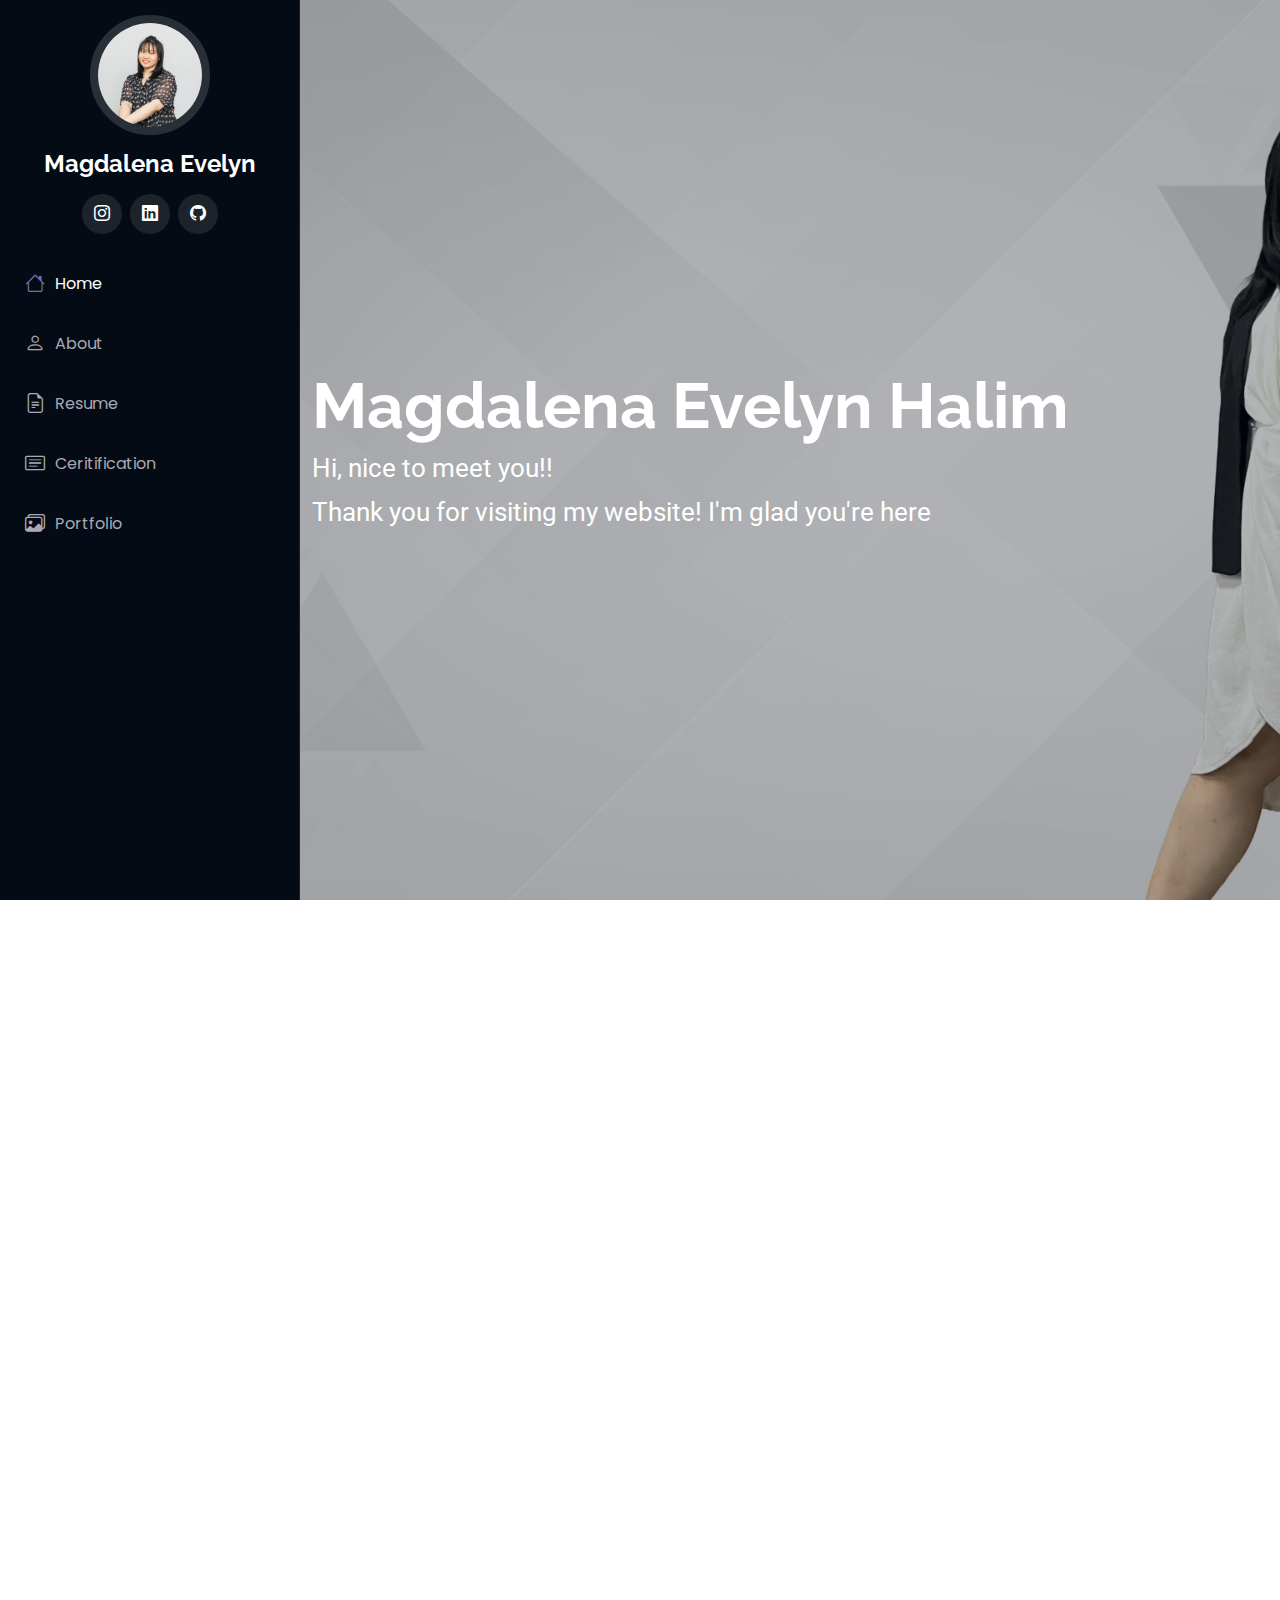
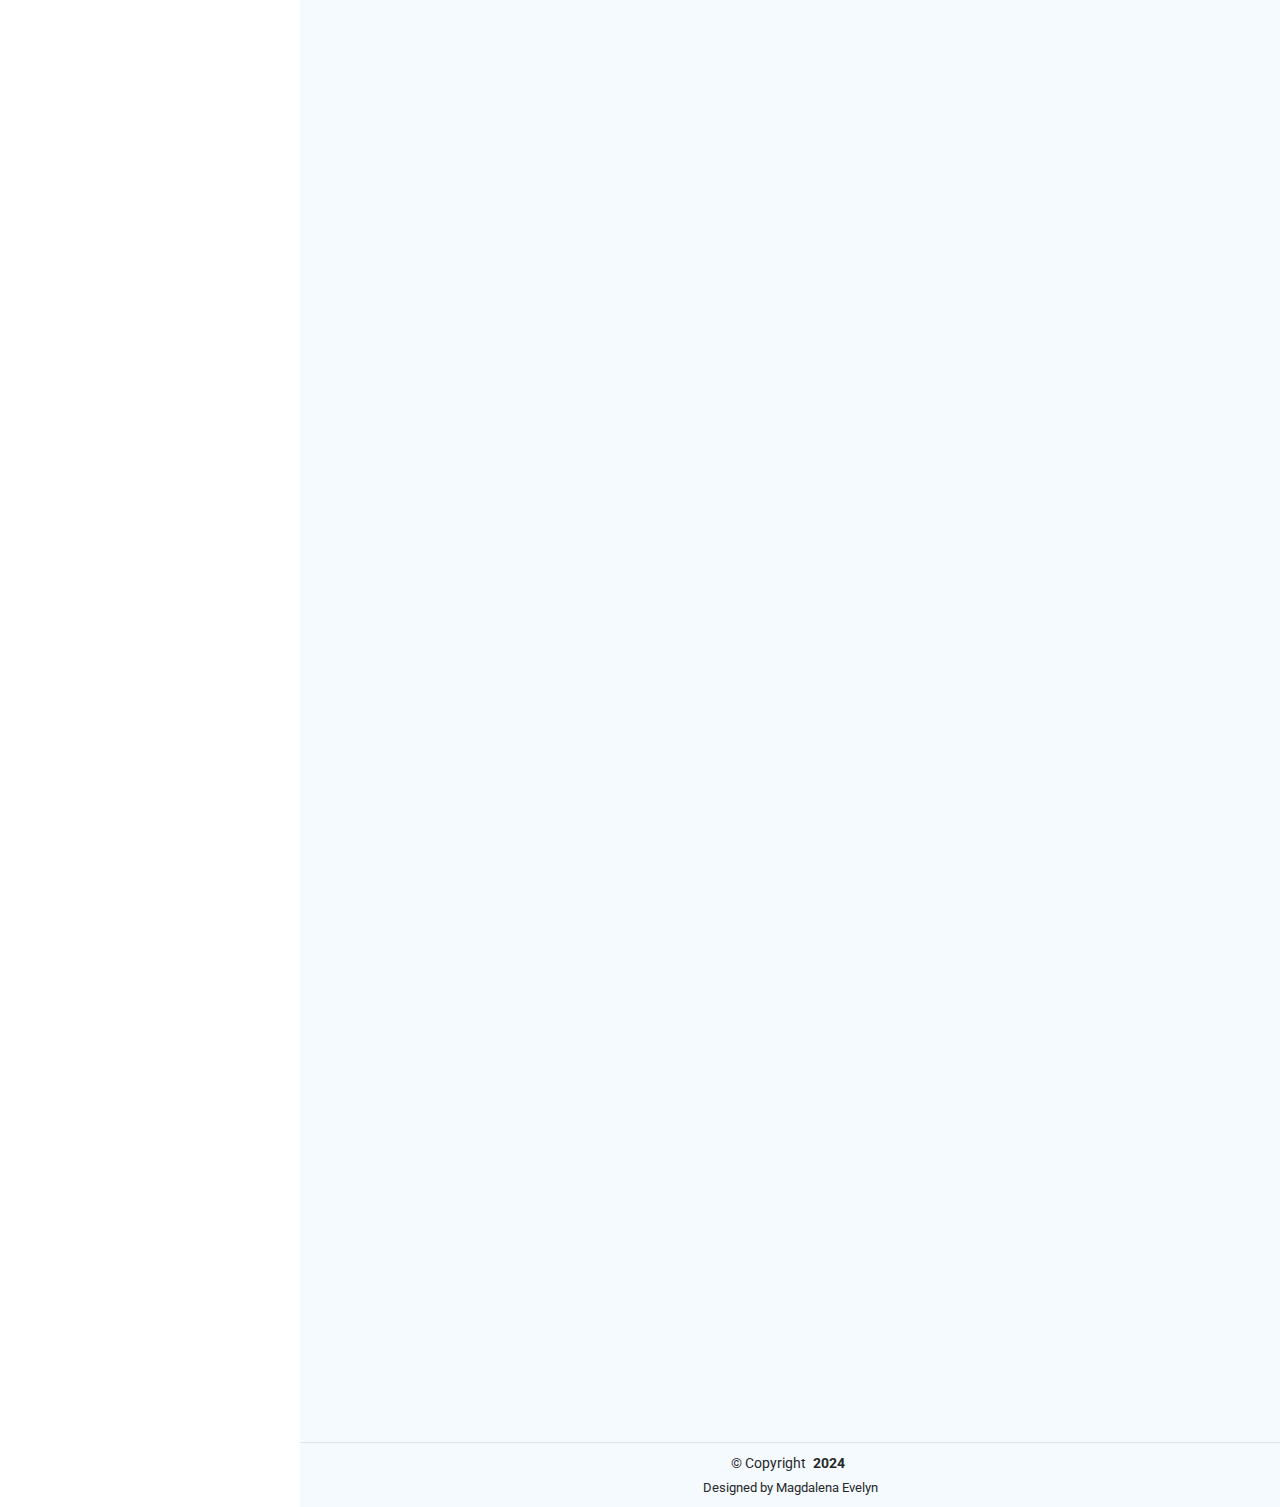
==== index.html @ 5fb9a913 "porto done" ====
<!DOCTYPE html>
<html lang="en">

<head>
  <meta charset="utf-8">
  <meta content="width=device-width, initial-scale=1.0" name="viewport">
  <title>Magdalena Evelyn</title>
  <meta content="" name="description">
  <meta content="" name="keywords">

  <!-- Favicons -->
  <link href="assets/img/me-logo.png" rel="icon">
  <link href="assets/img/apple-touch-icon.png" rel="apple-touch-icon">

  <!-- Fonts -->
  <link href="https://fonts.googleapis.com" rel="preconnect">
  <link href="https://fonts.gstatic.com" rel="preconnect" crossorigin>
  <link href="https://fonts.googleapis.com/css2?family=Roboto:ital,wght@0,100;0,300;0,400;0,500;0,700;0,900;1,100;1,300;1,400;1,500;1,700;1,900&family=Poppins:ital,wght@0,100;0,200;0,300;0,400;0,500;0,600;0,700;0,800;0,900;1,100;1,200;1,300;1,400;1,500;1,600;1,700;1,800;1,900&family=Raleway:ital,wght@0,100;0,200;0,300;0,400;0,500;0,600;0,700;0,800;0,900;1,100;1,200;1,300;1,400;1,500;1,600;1,700;1,800;1,900&display=swap" rel="stylesheet">

  <!-- Vendor CSS Files -->
  <link href="assets/vendor/bootstrap/css/bootstrap.min.css" rel="stylesheet">
  <link href="assets/vendor/bootstrap-icons/bootstrap-icons.css" rel="stylesheet">
  <link href="assets/vendor/aos/aos.css" rel="stylesheet">
  <link href="assets/vendor/glightbox/css/glightbox.min.css" rel="stylesheet">
  <link href="assets/vendor/swiper/swiper-bundle.min.css" rel="stylesheet">

  <!-- Main CSS File -->
  <link href="assets/css/main.css" rel="stylesheet">
  <link rel="stylesheet" href="https://cdnjs.cloudflare.com/ajax/libs/font-awesome/4.7.0/css/font-awesome.min.css">
</head>

<body class="index-page">

  <header id="header" class="header dark-background d-flex flex-column">
    <i class="header-toggle d-xl-none bi bi-list"></i>

    <div class="profile-img avatar" alt="avatar">
      <img src="assets/img/profile.png" alt="" class="img-fluid rounded-circle">
    </div>

    <a href="index.html" class="logo d-flex align-items-center justify-content-center">
      <h1 class="sitename">Magdalena Evelyn</h1>
    </a>

    <div class="social-links text-center">
      <a href="https://www.instagram.com/mgdln_evelyn/" class="instagram" target="_blank"><i class="bi bi-instagram"></i></a>
      <a href="https://www.linkedin.com/in/magdalenaevelyn/" class="linkedin" target="_blank"><i class="bi bi-linkedin"></i></a>
      <a href="https://github.com/magdalenaevelyn" class="github" target="_blank"><i class="bi bi-github"></i></a>
    </div>

    <nav id="navmenu" class="navmenu">
      <ul>
        <li><a href="#hero" class="active"><i class="bi bi-house navicon"></i>Home</a></li>
        <li><a href="#about"><i class="bi bi-person navicon"></i> About</a></li>
        <li><a href="#resume"><i class="bi bi-file-earmark-text navicon"></i> Resume</a></li>
        <li><a href="#license"><i class="bi bi-card-text navicon"></i> Ceritification</a></li>
        <li><a href="#portfolio"><i class="bi bi-images navicon"></i> Portfolio</a></li>
      </ul>
    </nav>

  </header>

  <main class="main">

    <!-- Hero Section -->
    <section id="hero" class="hero section dark-background">

      <img src="assets/img/hero-bg-vi.png" alt="" data-aos="fade-in" class="">

      <div class="container" data-aos="fade-up" data-aos-delay="100">
        <h2>Magdalena Evelyn Halim</h2>
        <p>Hi, nice to meet you!!</p>
        <p>Thank you for visiting my website! I'm glad you're here</p>
      </div>

    </section><!-- /Hero Section -->

    <!-- About Section -->
    <section id="about" class="about section">

      <!-- Section Title -->
      <div class="container section-title" data-aos="fade-up">
        <h2>About</h2>
      </div><!-- End Section Title -->

      <div class="container" data-aos="fade-up" data-aos-delay="100">

        <div class="row gy-4 justify-content-center">
          <div class="col-lg-4">
            <img src="assets/img/profile.png" class="img-fluid" alt="">
          </div>
          <div class="col-lg-8 content">
            <h2>Analyst &amp; Developer.</h2>
            <p class="fst-italic py-3">
              With 2 years of experience as a full-stack developer, I have honed my skills in analyzing requirements and 
              developing and testing solutions. Committed to continuous learning, I am passionate about exploring new 
              technologies to drive organizational success. Additionally, I have an interest in business and data analysis, 
              also project management.
            </p>
            <div class="row">
              <div class="col-lg-12">
                <ul>
                  <li><i class="bi bi-chevron-right"></i> <strong>City:</strong> <span>Yogyakarta, Indonesia</span></li>
                  <li><i class="bi bi-chevron-right"></i> <strong>Email:</strong> <span>mevelynh@gmail.com</span></li>
                  <li><i class="bi bi-chevron-right"></i> <strong>Interest:</strong> <span>Data, business intelligence, quality assurance, business analyst</span></li>
                </ul>
              </div>
            </div>
          </div>
        </div>

      </div>

    </section><!-- /About Section -->

    <!-- Resume Section -->
    <section id="resume" class="resume section">

      <!-- Section Title -->
      <div class="container section-title" data-aos="fade-up">
        <h2>Resume</h2>
        <p>My education background and professional experiences</p>
      </div><!-- End Section Title -->

      <div class="container">
        <div class="timeline" data-aos="fade-up" data-aos-delay="100">
          <h3 class="resume-title">Education</h3>
          <div class="timeline-item left wow slideInLeft" data-wow-delay="0.1s">
              <div class="timeline-text">
                  <div class="timeline-date">2018 - 2022</div>
                  <h2>Bachelor of Information Systems</h2>
                  <h4>Duta Wacana Christian University, Yogyakarta, Indonesia</h4>
                  <p>
                      Active as lecutrer assistant in 7 courses of lecturer assistants, helps lecturer on their research,
                      and active in 5+ campus organization.
                      <br><br>
                      <h5>GPA: 3.96/4.00</h5>
                  </p>
              </div>
          </div>
          <div class="timeline-item right wow slideInRight" data-wow-delay="0.1s">
              <div class="timeline-text">
                  <div class="timeline-date">2015 - 2018</div>
                  <h2>High School Diploma</h2>
                  <h4>Stella Duce 1 High School, Yogyakarta, Indonesia</h4>
                  <p>
                      Majoring in Science
                  </p>
              </div>
          </div>
        </div>

        <div class="timeline"  data-aos="fade-up" data-aos-delay="100">
          <h3 class="resume-title">Professional Experiences</h3>
          <div class="timeline-item left wow slideInLeft" data-wow-delay="0.1s">
              <div class="timeline-text">
                  <div class="timeline-date">Sep 2022 - now</div>
                  <h2>Full-stack Developer</h2>
                  <h4>PT AJ Central Asia Raya - Yogyakarta, Indonesia</h4>
                  <p>
                      Part of IT NSA and project-based task, some projects that have been done:
                      <ul>
                          <li>Design and develop web and mobile application by using Flutter for the front end, Java Springboot, and JavaLite for the back end. Using SSMS for database management</li>
                          <li>Debugging to identify the issues before submitting for testing</li>
                          <li>Collaboration via Gitblit</li>
                          <li>Revamp applications, such as iCARe, E-Benefit, and EPOS, from Angular & Ionic to Flutter</li>
                      </ul>
                      <h5>Skills: Flutter, Java, Dart, Web & Apps Development</h5>
                  </p>
              </div>
          </div>
          <div class="timeline-item right wow slideInRight" data-wow-delay="0.1s">
              <div class="timeline-text">
                  <div class="timeline-date">Aug 2019 - Jul 2022</div>
                  <h2>Lecturer Assistant</h2>
                  <h4>Duta Wacana Christian University - Yogyakarta, Indonesia</h4>
                  <p>
                      Active as lectusrer assistant in 7 courses: basic programming, software engineering ,
                      web programming, dekstop based application, database design, algorithm and data structure, and IT management and governance
                      <ul>
                          <li>Initiated and facilitated classroom discussions</li>
                          <li>Adapted lesson plans based on student feedback and progress data, ensuring optimal content delivery for improved understanding</li>
                      </ul>
                      <h5>Skills: Java, Scrum, PM, PHP, Laravel, MySQL, Oracle</h5>
                  </p>
              </div>
          </div>
          <div class="timeline-item left wow slideInLeft" data-wow-delay="0.1s">
              <div class="timeline-text">
                  <div class="timeline-date">Mar 2022 - Jun 2022</div>
                  <h2>Research Assistant</h2>
                  <h4>Duta Wacana Christian University - Yogyakarta, Indonesia</h4>
                  <p>
                      Collecting data of emotions when respondents visit a Sisa Hartaku Mini Museum in 
                      Kaliurang via Virtual Reality (VR) and come directly to the museum. Empatica E4 watch is used 
                      for collecting time of exploring and the pulse of the respondent
                      <br><br>
                      <h5>Skills: Data collection, data entry</h5>
                  </p>
              </div>
          </div>
          <div class="timeline-item right wow slideInRight" data-wow-delay="0.1s">
              <div class="timeline-text">
                  <div class="timeline-date">Jul 2021 - Dec 2021</div>
                  <h2>Programmer</h2>
                  <h4>PT AJ Central Asia Raya - Yogyakarta, Indonesia</h4>
                  <p>
                      Part of IT NSA as an intern, developing automation testing for EPOS website and developing DDS for delivery service. 
                      Collaboration and file management via Gitblit 
                      <br><br>
                      <h5>Skills: Java, Selenium, Flutter</h5>
                  </p>
              </div>
          </div>
          <div class="timeline-item left wow slideInLeft" data-wow-delay="0.1s">
              <div class="timeline-text">
                  <div class="timeline-date">Nov 2019 - 2021</div>
                  <h2>Staff of Making E-Game for Kids</h2>
                  <h4>CROG International - Yogyakarta, Indonesia</h4>
                  <p>
                      Taught children from 7-15 years old, to make a game using Construct 3
                      <br><br>
                      <h5>Skills: Construct 3, Game Development</h5>
                  </p>
              </div>
          </div>

        </div>

      </div>

    </section>
    <!-- /Resume Section -->

    <!-- License Section -->
    <section id="license" class="license section">

      <!-- Section Title -->
      <div class="container section-title" data-aos="fade-up">
        <h2>License & Certification</h2>
      </div><!-- End Section Title -->

      <div class="container">
        <div class="row">
          <div data-aos="fade-up" data-aos-delay="100">
            <div class="license-item">
              <h4>
                Manajemen Proyek Google  
                <a href="https://www.coursera.org/account/accomplishments/professional-cert/CRRKC4TSSJTM" target="_blank" class="icon-link">
                  <i class="fa fa-check-circle"></i>
                </a>
              </h4> 
              <h5>Coursera - 2024 </h5>
              <p>
              </p>
            </div>

            <div class="license-item">
              <h4>
                Analitik Data Google
                <a href="https://www.coursera.org/account/accomplishments/professional-cert/BAHDQV7UKFQC" target="_blank" class="icon-link">
                  <i class="fa fa-check-circle"></i>
                </a>
              </h4>
              <h5>Coursera - 2023 </h5>
            </div>

            <div class="license-item">
              <h4>
                Data Scientist
                <a href="https://drive.google.com/file/d/1bobT1koVb1eUWZqDwQzLvNwP1nJd4xWB/view?usp=sharing" target="_blank" class="icon-link">
                  <i class="fa fa-check-circle"></i>
                </a>
              </h4>
              <h5>DQLAB - 2023 </h5>
            </div>

            <div class="license-item">
              <h4>
                Microsoft Word (Microsoft Office 365 Apps and Office 2019)
                <a href="https://www.credly.com/badges/15cf3171-d5a6-4734-9554-62fdb955781e/public_url" target="_blank" class="icon-link">
                  <i class="fa fa-check-circle"></i>
                </a>
              </h4>
              <h5>Microsoft - 2022 </h5>
            </div>

          </div>

        </div>

      </div>

    </section><!-- /license Section -->

    <!-- Portfolio Section -->
    <section id="portfolio" class="portfolio section light-background">

      <!-- Section Title -->
      <div class="container section-title" data-aos="fade-up">
        <h2>Portfolio</h2>
        <p>List of my portfolio from fews segments</p>
      </div><!-- End Section Title -->

      <div class="container">

        <div class="isotope-layout" data-default-filter="*" data-layout="masonry" data-sort="original-order">

          <ul class="portfolio-filters isotope-filters" data-aos="fade-up" data-aos-delay="100">
            <li data-filter="*" class="filter-active">All</li>
            <li data-filter=".filter-app">Dev</li>
            <li data-filter=".filter-data">Data</li>
            <li data-filter=".filter-sosmed">Social Media</li>
          </ul><!-- End Portfolio Filters -->

          <div class="row gy-4 isotope-container" data-aos="fade-up" data-aos-delay="200">

            <div class="col-lg-4 col-md-6 portfolio-item isotope-item filter-app">
              <div class="portfolio-content h-100">
                <img src="assets/img/portfolio/sikp-0.png" class="img-fluid" alt="">
                <div class="portfolio-info">
                  <h4>SIKP</h4>
                  <p>A website for student to intern submission in campus</p>
                  <a href="portofolio/sikp-details.html" type="text/css" title="More Details" class="details-link"><i class="bi bi-link-45deg"></i></a>
                </div>
              </div>
            </div><!-- End Portfolio Item -->

            <div class="col-lg-4 col-md-6 portfolio-item isotope-item filter-data">
              <div class="portfolio-content h-100">
                <img src="assets/img/portfolio/amazon-0.png" class="img-fluid" alt="">
                <div class="portfolio-info">
                  <h4>Amazon Prime Dashboard</h4>
                  <p>Dashboard for Amazon Prime case study</p>
                  <a href="portofolio/amazon-details.html" title="More Details" class="details-link"><i class="bi bi-link-45deg"></i></a>
                </div>
              </div>
            </div><!-- End Portfolio Item -->

            <div class="col-lg-4 col-md-6 portfolio-item isotope-item filter-sosmed">
              <div class="portfolio-content h-100">
                <img src="assets/img/portfolio/locc-0.png" class="img-fluid" alt="">
                <div class="portfolio-info">
                  <h4>Light of Christ Community</h4>
                  <p>Handling LOCC's Instagram for content maker</p>
                  <a href="portofolio/locc-details.html" title="More Details" class="details-link"><i class="bi bi-link-45deg"></i></a>
                </div>
              </div>
            </div><!-- End Portfolio Item -->

            <div class="col-lg-4 col-md-6 portfolio-item isotope-item filter-app">
              <div class="portfolio-content h-100">
                <img src="assets/img/portfolio/dds-0.png" class="img-fluid" alt="">
                <div class="portfolio-info">
                  <h4>DDS</h4>
                  <p>Final task project to create mobile application for delivery</p>
                  <a href="portofolio/dds-details.html" title="More Details" class="details-link"><i class="bi bi-link-45deg"></i></a>
                </div>
              </div>
            </div><!-- End Portfolio Item -->

            <div class="col-lg-4 col-md-6 portfolio-item isotope-item filter-sosmed">
              <div class="portfolio-content h-100">
                <img src="assets/img/portfolio/danila-0.png" class="img-fluid" alt="">
                <div class="portfolio-info">
                  <h4>Danila Lee</h4>
                  <p>Create content for makeup theme instagram</p>
                  <a href="portofolio/danila-details.html" title="More Details" class="details-link"><i class="bi bi-link-45deg"></i></a>
                </div>
              </div>
            </div><!-- End Portfolio Item -->

            <div class="col-lg-4 col-md-6 portfolio-item isotope-item filter-app">
              <div class="portfolio-content h-100">
                <img src="assets/img/portfolio/sicimol-0.png" class="img-fluid" alt="">
                <div class="portfolio-info">
                  <h4>SI CIMOL</h4>
                  <p>A website for car wash, a project based task from campus</p>
                  <a href="portofolio/sicimol-details.html" title="More Details" class="details-link"><i class="bi bi-link-45deg"></i></a>
                </div>
              </div>
            </div><!-- End Portfolio Item -->

            <div class="col-lg-4 col-md-6 portfolio-item isotope-item filter-data">
              <div class="portfolio-content h-100">
                <img src="assets/img/portfolio/the-look-0.png" class="img-fluid" alt="">
                <div class="portfolio-info">
                  <h4>The Look E-Commerce</h4>
                  <p>Dashboard for The Look E-Commerce case study</p>
                  <a href="portofolio/the-look-details.html" title="More Details" class="details-link"><i class="bi bi-link-45deg"></i></a>
                </div>
              </div>
            </div><!-- End Portfolio Item -->

            <div class="col-lg-4 col-md-6 portfolio-item isotope-item filter-app">
              <div class="portfolio-content h-100">
                <img src="assets/img/portfolio/epos-automation-0.png" class="img-fluid" alt="">
                <div class="portfolio-info">
                  <h4>EPOS Automation Testing</h4>
                  <p>An automation testing for EPOS website with Selenium</p>
                  <a href="portofolio/epos-automation-details.html" title="More Details" class="details-link"><i class="bi bi-link-45deg"></i></a>
                </div>
              </div>
            </div><!-- End Portfolio Item -->

            <div class="col-lg-4 col-md-6 portfolio-item isotope-item filter-data">
              <div class="portfolio-content h-100">
                <img src="assets/img/portfolio/game-0.png" class="img-fluid" alt="">
                <div class="portfolio-info">
                  <h4>Game Sales</h4>
                  <p>Dashboard for get insight about game sale (case study)</p>
                  <a href="portofolio/game-details.html" title="More Details" class="details-link"><i class="bi bi-link-45deg"></i></a>
                </div>
              </div>
            </div><!-- End Portfolio Item -->

            <div class="col-lg-4 col-md-6 portfolio-item isotope-item filter-app">
              <div class="portfolio-content h-100">
                <img src="assets/img/portfolio/ebenefit-0.png" class="img-fluid" alt="">
                <div class="portfolio-info">
                  <h4>eBenefit CAR</h4>
                  <p>A mobile app for claim insurance</p>
                  <a href="portofolio/ebenefit-details.html" title="More Details" class="details-link"><i class="bi bi-link-45deg"></i></a>
                </div>
              </div>
            </div><!-- End Portfolio Item -->

            <div class="col-lg-4 col-md-6 portfolio-item isotope-item filter-data">
              <div class="portfolio-content h-100">
                <img src="assets/img/portfolio/health-0.png" class="img-fluid" alt="">
                <div class="portfolio-info">
                  <h4>Health Provider</h4>
                  <p>Dashboard for get insight about health provider in Java (case study)</p>
                  <a href="portofolio/health-details.html" title="More Details" class="details-link"><i class="bi bi-link-45deg"></i></a>
                </div>
              </div>
            </div><!-- End Portfolio Item -->
            
            <div class="col-lg-4 col-md-6 portfolio-item isotope-item filter-app">
              <div class="portfolio-content h-100">
                <img src="assets/img/portfolio/edplk-0.png" class="img-fluid" alt="">
                <div class="portfolio-info">
                  <h4>DPLK CAR</h4>
                  <p>A website for pension insurance submission</p>
                  <a href="portofolio/edplk-details.html" title="More Details" class="details-link"><i class="bi bi-link-45deg"></i></a>
                </div>
              </div>
            </div><!-- End Portfolio Item -->

            <div class="col-lg-4 col-md-6 portfolio-item isotope-item filter-data">
              <div class="portfolio-content h-100">
                <img src="assets/img/portfolio/bike-0.png" class="img-fluid" alt="">
                <div class="portfolio-info">
                  <h4>Cyclistic Bike</h4>
                  <p>Case study from Coursera about Cyclistic Bike</p>
                  <a href="portofolio/bike-details.html" title="More Details" class="details-link"><i class="bi bi-link-45deg"></i></a>
                </div>
              </div>
            </div><!-- End Portfolio Item -->

            <div class="col-lg-4 col-md-6 portfolio-item isotope-item filter-data">
              <div class="portfolio-content h-100">
                <img src="assets/img/portfolio/netflix-0.png" class="img-fluid" alt="">
                <div class="portfolio-info">
                  <h4>Netflix Dashboard</h4>
                  <p>Case study from RevoU about Netflix Movie and Series</p>
                  <a href="portofolio/netflix-details.html" title="More Details" class="details-link"><i class="bi bi-link-45deg"></i></a>
                </div>
              </div>
            </div><!-- End Portfolio Item -->

          </div><!-- End Portfolio Container -->

        </div>

      </div>

    </section><!-- /Portfolio Section -->
    
  </main>

  <footer id="footer" class="footer position-relative light-background">

    <div class="container">
      <div class="copyright text-center ">
        <p>© <span>Copyright</span> <strong class="px-1 sitename">2024</strong> </p>
      </div>
      <div class="credits">
        Designed by Magdalena Evelyn</a>
      </div>
    </div>

  </footer>

  <!-- Scroll Top -->
  <a href="#" id="scroll-top" class="scroll-top d-flex align-items-center justify-content-center"><i class="bi bi-arrow-up-short"></i></a>

  <!-- Preloader -->
  <div id="preloader"></div>

  <!-- Vendor JS Files -->
  <script src="assets/vendor/bootstrap/js/bootstrap.bundle.min.js"></script>
  <script src="assets/vendor/aos/aos.js"></script>
  <script src="assets/vendor/typed.js/typed.umd.js"></script>
  <script src="assets/vendor/purecounter/purecounter_vanilla.js"></script>
  <script src="assets/vendor/waypoints/noframework.waypoints.js"></script>
  <script src="assets/vendor/glightbox/js/glightbox.min.js"></script>
  <script src="assets/vendor/imagesloaded/imagesloaded.pkgd.min.js"></script>
  <script src="assets/vendor/isotope-layout/isotope.pkgd.min.js"></script>
  <script src="assets/vendor/swiper/swiper-bundle.min.js"></script>

  <!-- Main JS File -->
  <script src="assets/js/main.js"></script>

</body>

</html>
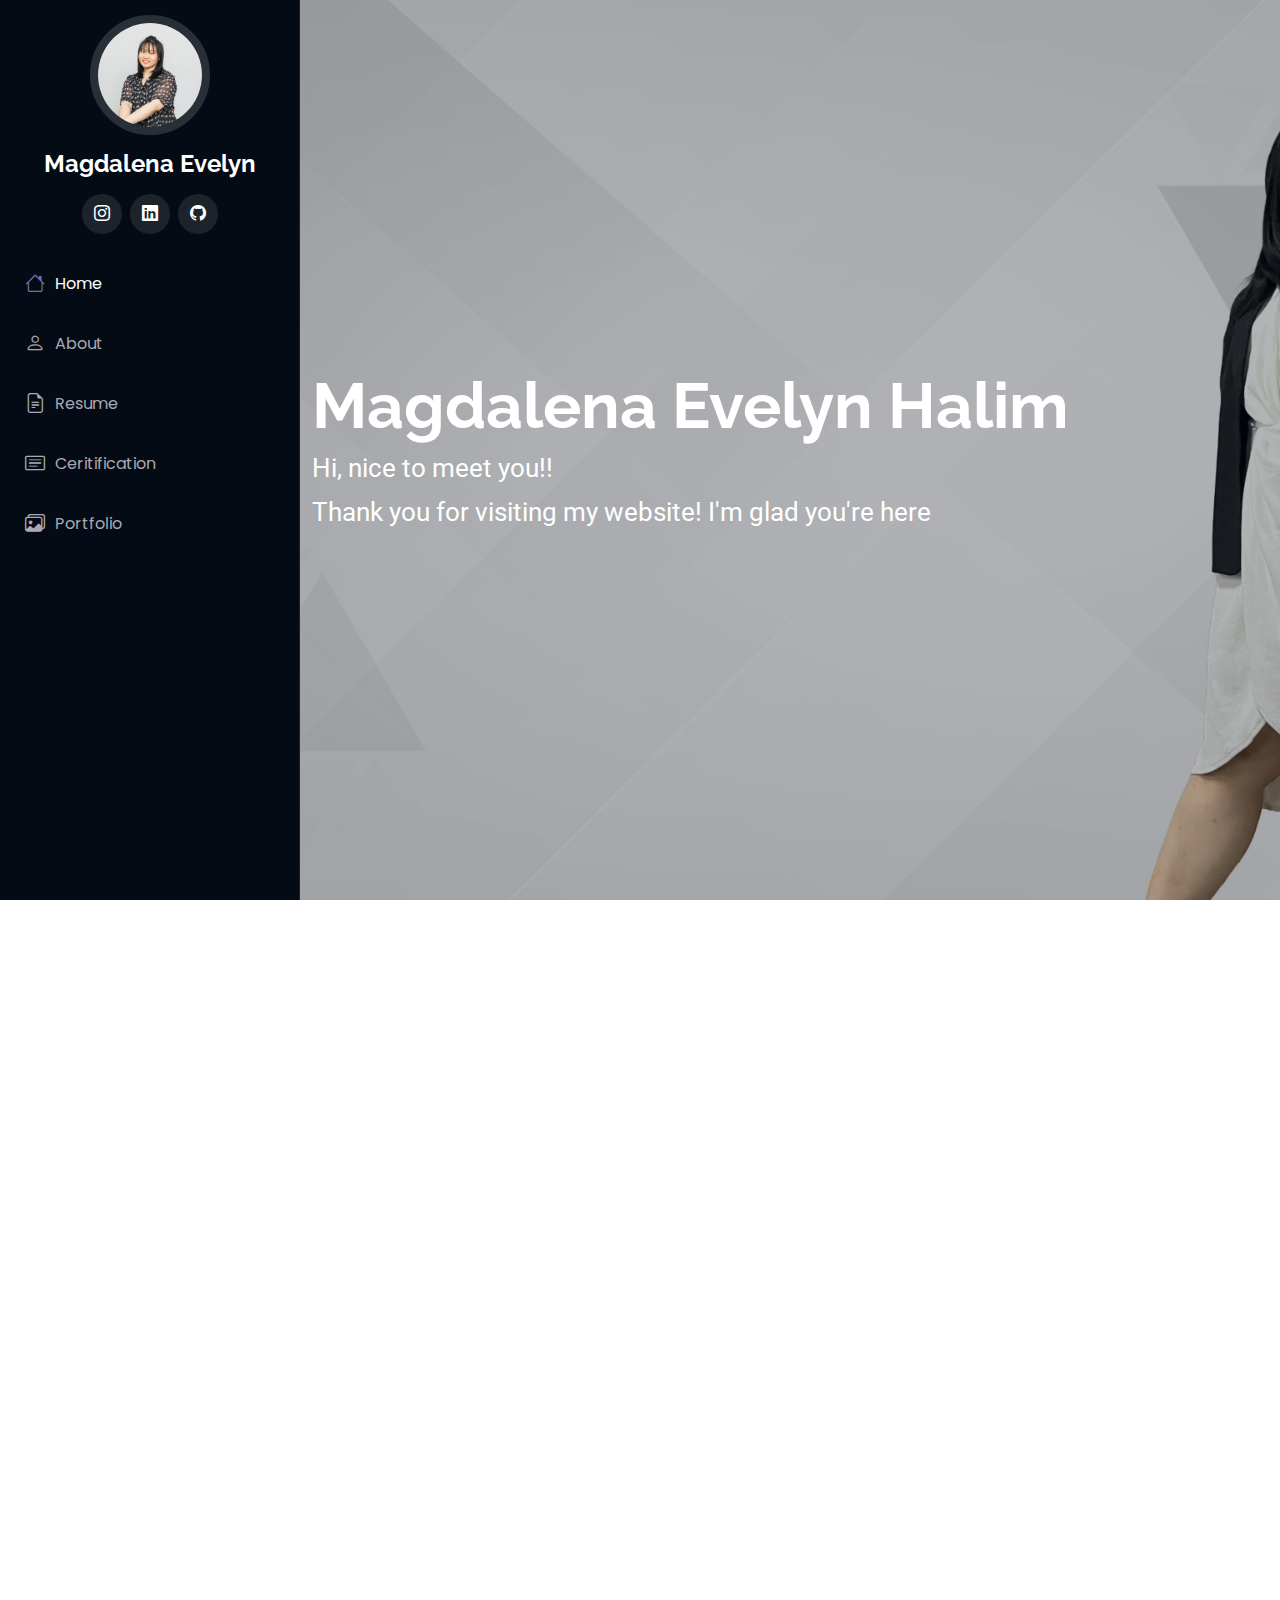
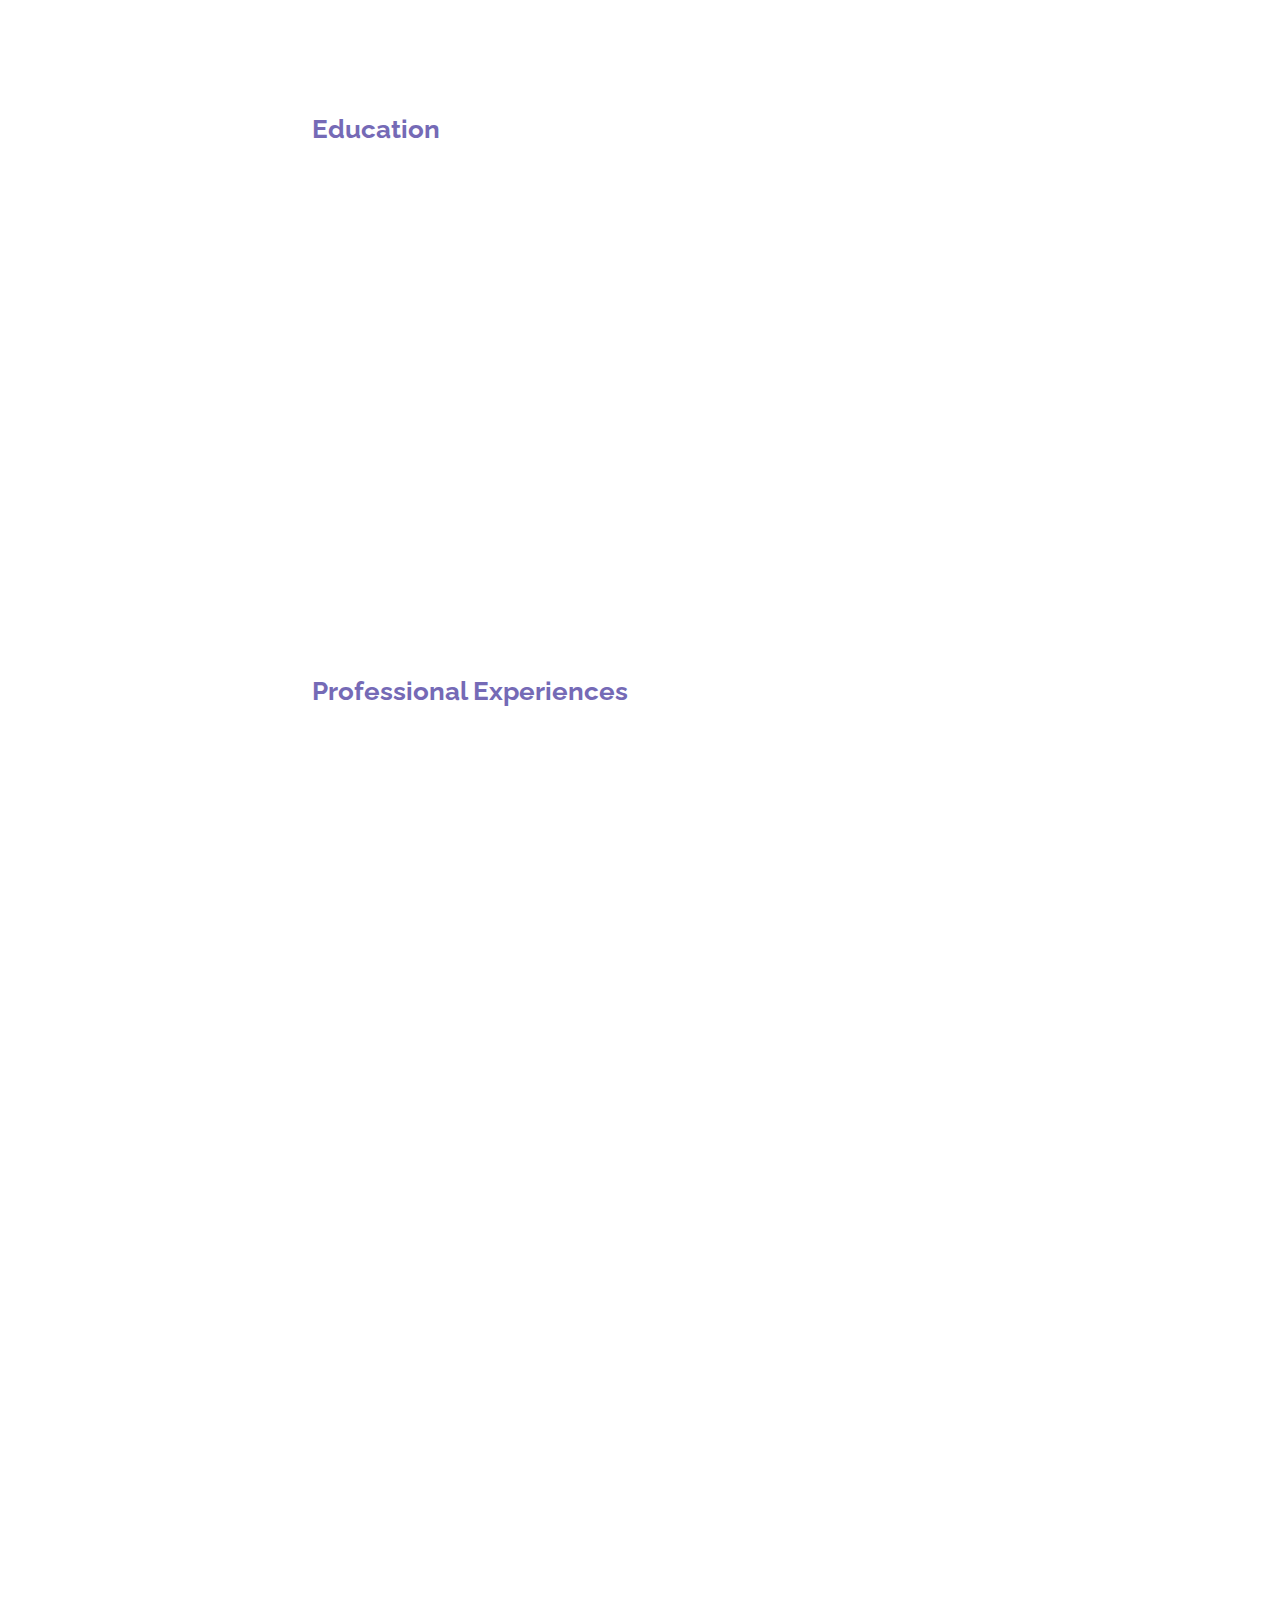
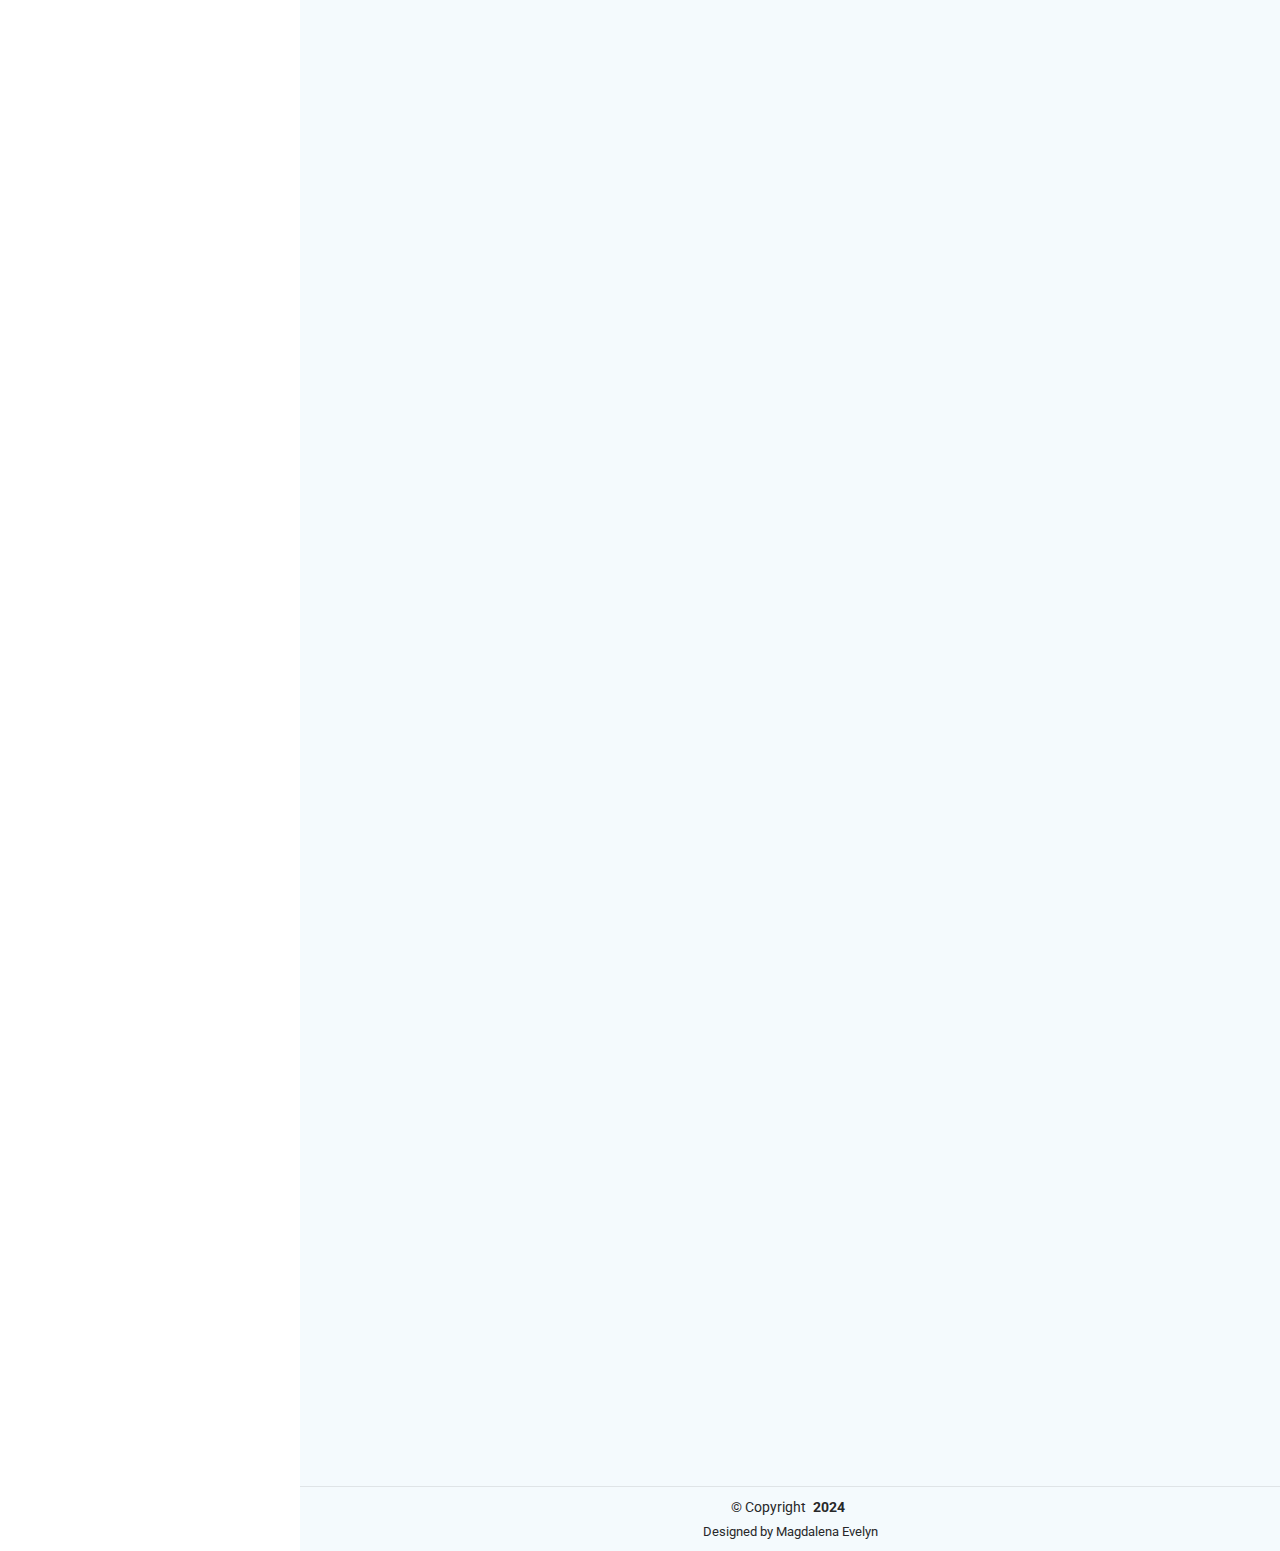
==== commit 158d36aa: "update css & breadcrumps" ====
--- a/index.html
+++ b/index.html
@@ -123,8 +123,8 @@
       </div><!-- End Section Title -->
 
       <div class="container">
+        <h3 class="resume-title">Education</h3>
         <div class="timeline" data-aos="fade-up" data-aos-delay="100">
-          <h3 class="resume-title">Education</h3>
           <div class="timeline-item left wow slideInLeft" data-wow-delay="0.1s">
               <div class="timeline-text">
                   <div class="timeline-date">2018 - 2022</div>
@@ -149,9 +149,10 @@
               </div>
           </div>
         </div>
-
+        
+        <br>
+        <h3 class="resume-title">Professional Experiences</h3>
         <div class="timeline"  data-aos="fade-up" data-aos-delay="100">
-          <h3 class="resume-title">Professional Experiences</h3>
           <div class="timeline-item left wow slideInLeft" data-wow-delay="0.1s">
               <div class="timeline-text">
                   <div class="timeline-date">Sep 2022 - now</div>
--- a/assets/css/main.css
+++ b/assets/css/main.css
@@ -591,7 +591,7 @@
 /*--------------------------------------------------------------
 # Resume Section
 --------------------------------------------------------------*/
-.resume .timeline .resume-title {
+.resume .resume-title {
   color: var(--accent-color);
   font-size: 26px;
   font-weight: 700;
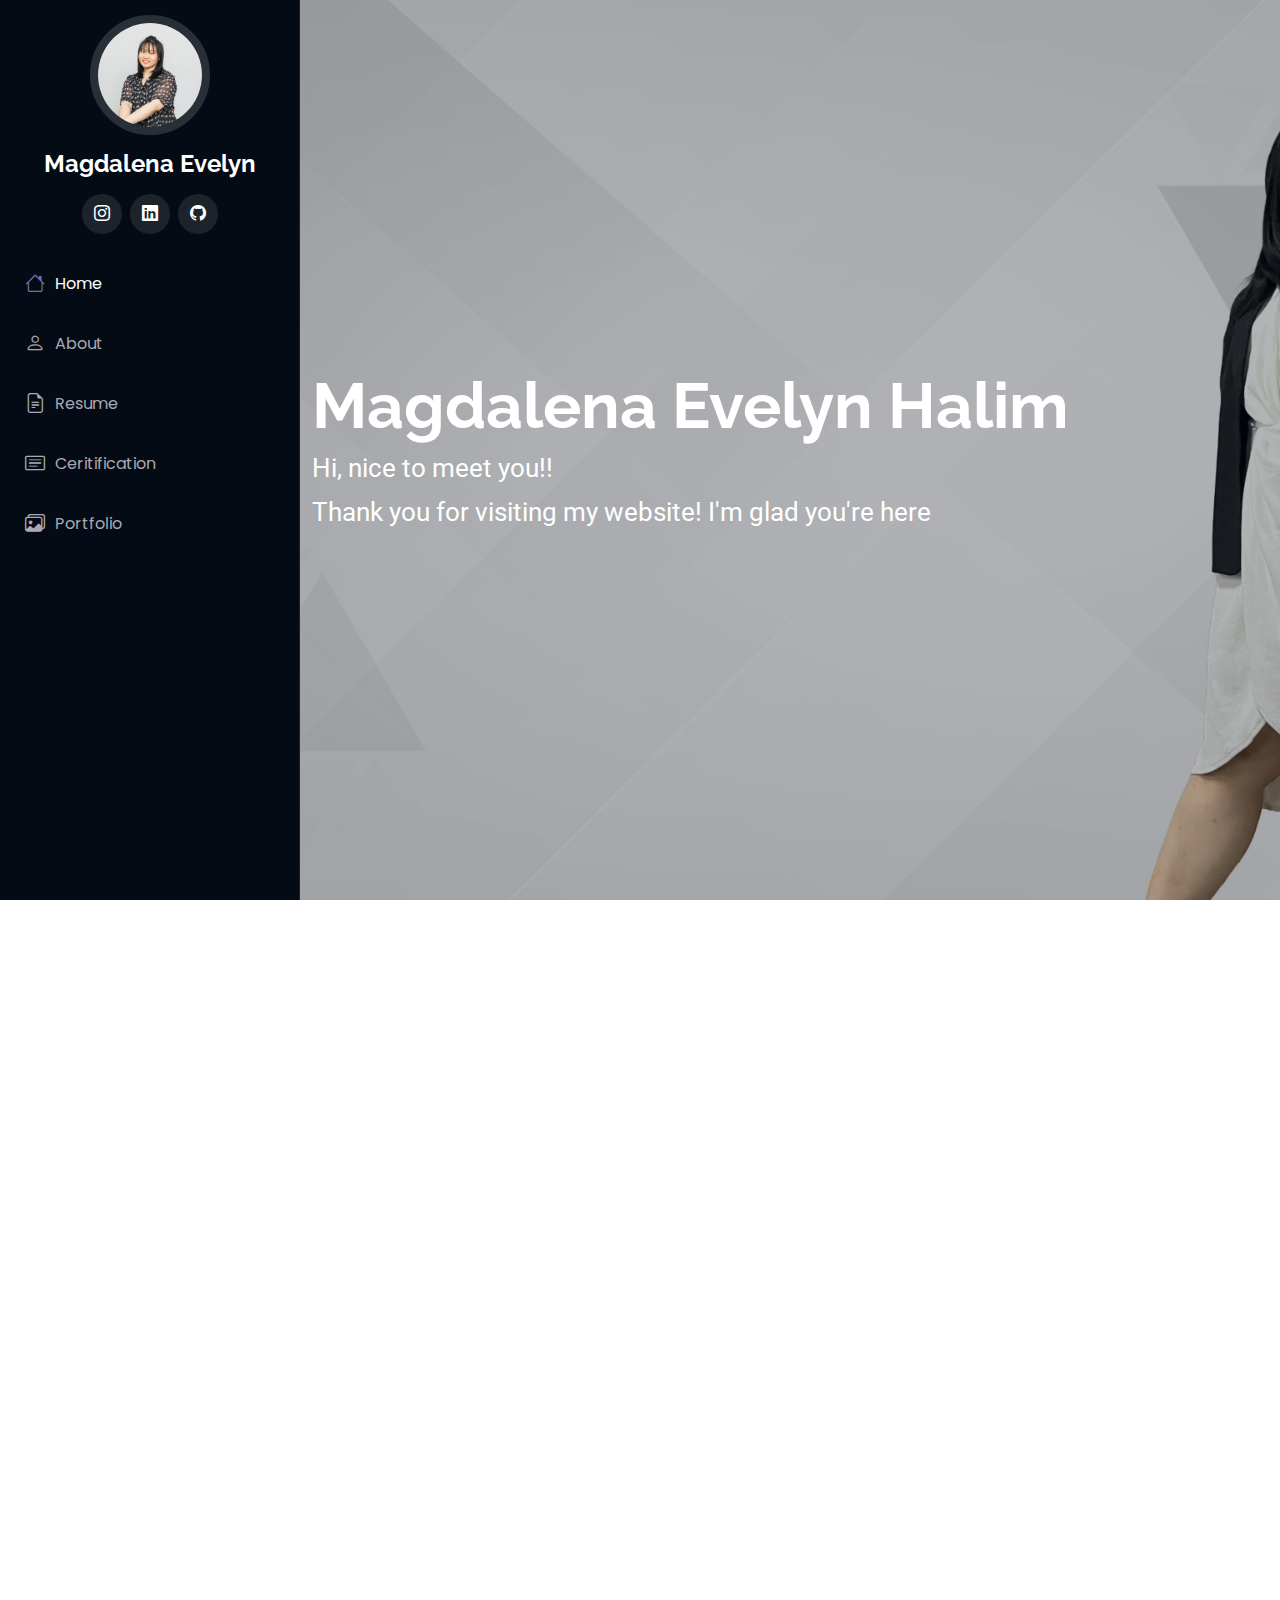
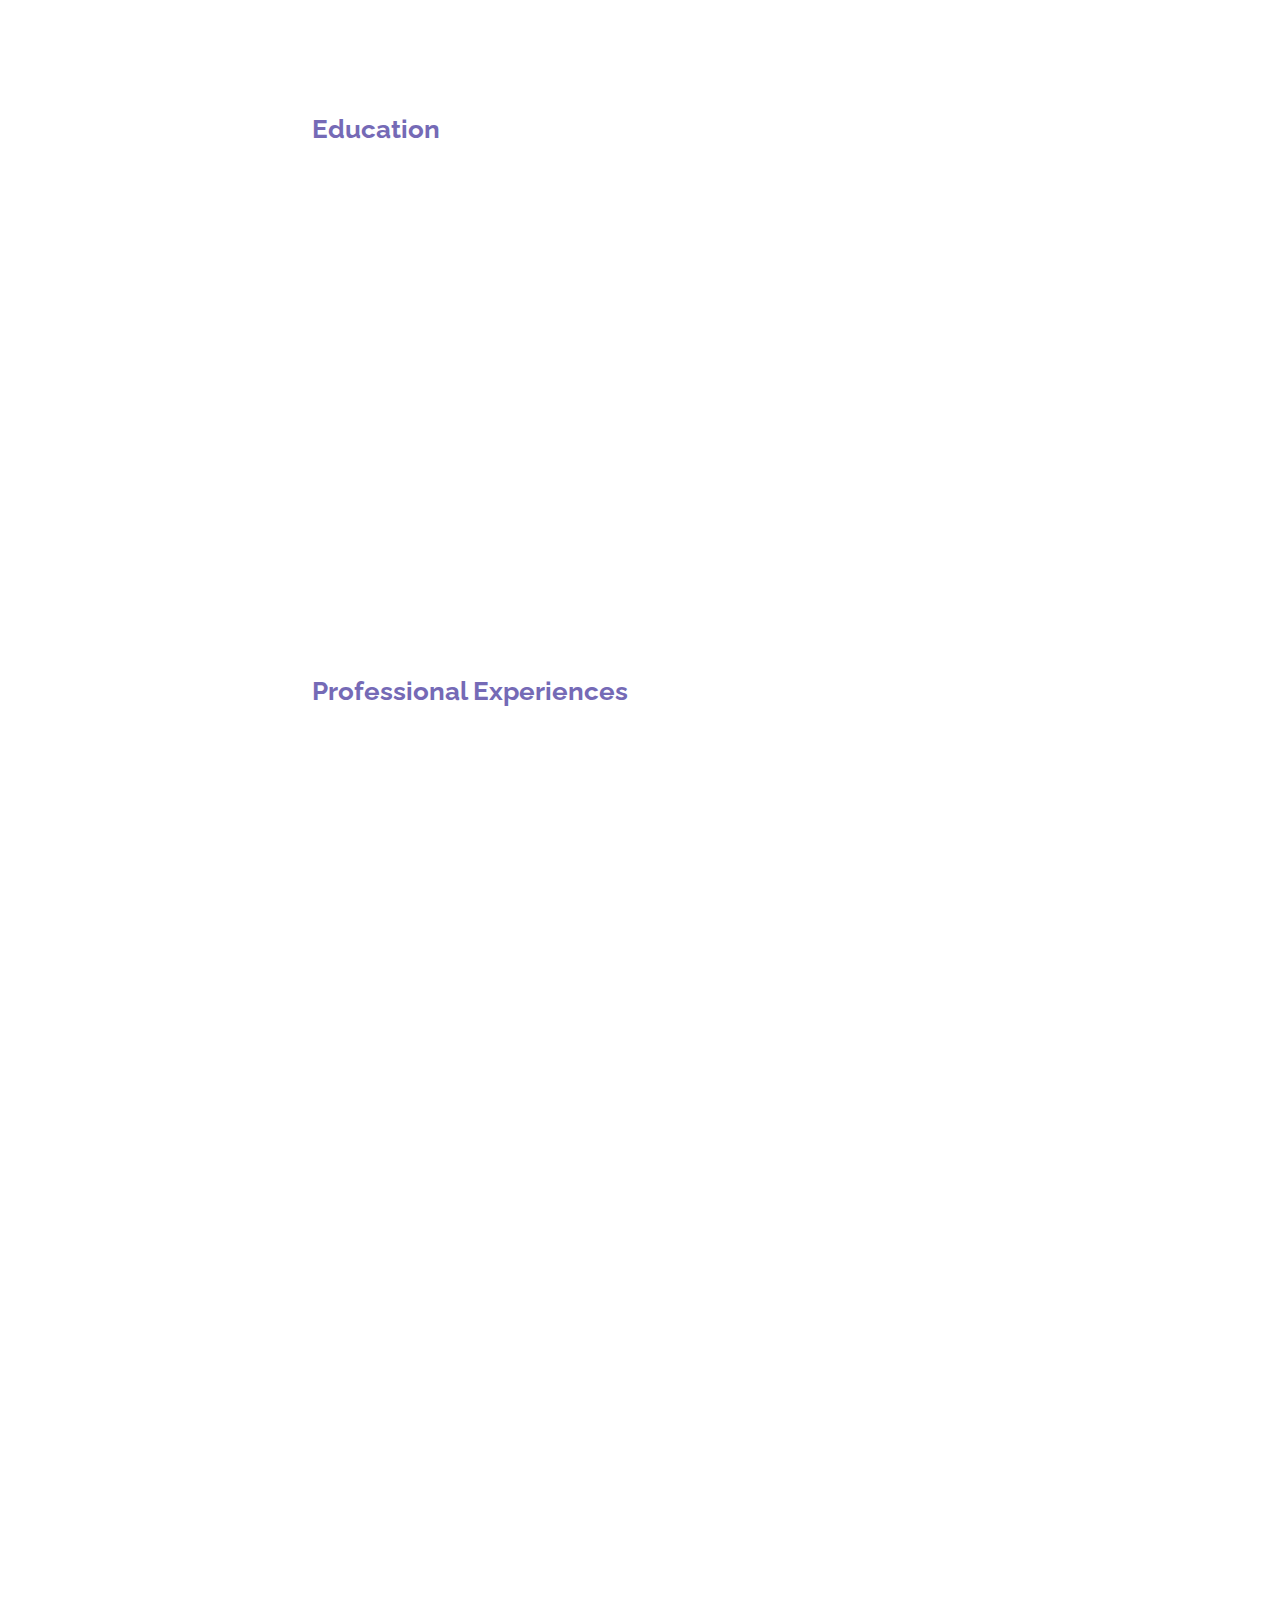
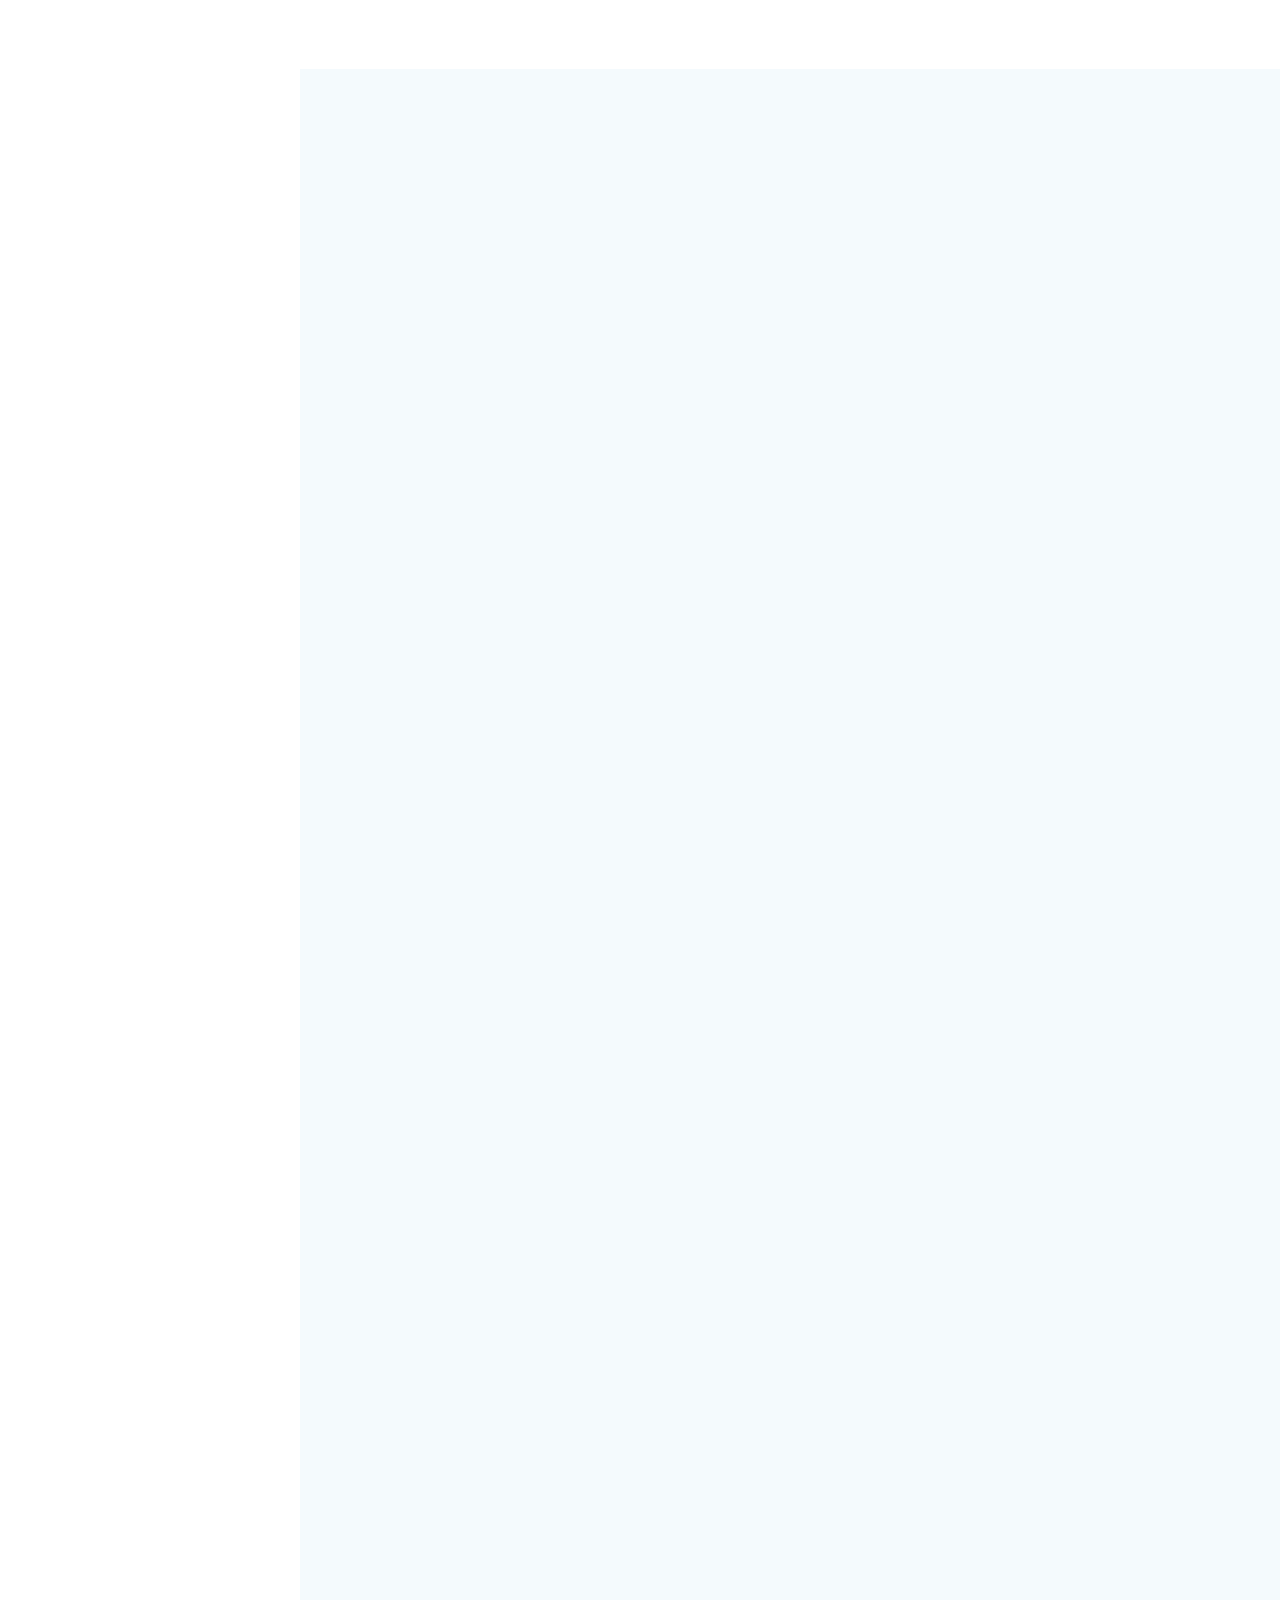
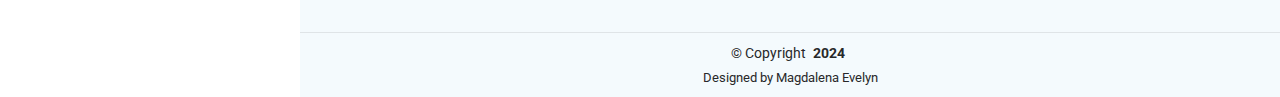
==== commit 7a28e707: "update job description and add job type" ====
--- a/index.html
+++ b/index.html
@@ -156,8 +156,9 @@
           <div class="timeline-item left wow slideInLeft" data-wow-delay="0.1s">
               <div class="timeline-text">
                   <div class="timeline-date">Sep 2022 - now</div>
-                  <h2>Full-stack Developer</h2>
+                  <h2>Full Stack Developer</h2>
                   <h4>PT AJ Central Asia Raya - Yogyakarta, Indonesia</h4>
+                  <h4>Contract</h4>
                   <p>
                       Part of IT NSA and project-based task, some projects that have been done:
                       <ul>
@@ -175,6 +176,7 @@
                   <div class="timeline-date">Aug 2019 - Jul 2022</div>
                   <h2>Lecturer Assistant</h2>
                   <h4>Duta Wacana Christian University - Yogyakarta, Indonesia</h4>
+                  <h4>Part Time</h4>
                   <p>
                       Active as lectusrer assistant in 7 courses: basic programming, software engineering ,
                       web programming, dekstop based application, database design, algorithm and data structure, and IT management and governance
@@ -191,6 +193,7 @@
                   <div class="timeline-date">Mar 2022 - Jun 2022</div>
                   <h2>Research Assistant</h2>
                   <h4>Duta Wacana Christian University - Yogyakarta, Indonesia</h4>
+                  <h4>Part Time</h4>
                   <p>
                       Collecting data of emotions when respondents visit a Sisa Hartaku Mini Museum in 
                       Kaliurang via Virtual Reality (VR) and come directly to the museum. Empatica E4 watch is used 
@@ -203,8 +206,9 @@
           <div class="timeline-item right wow slideInRight" data-wow-delay="0.1s">
               <div class="timeline-text">
                   <div class="timeline-date">Jul 2021 - Dec 2021</div>
-                  <h2>Programmer</h2>
+                  <h2>Full Stack Developer</h2>
                   <h4>PT AJ Central Asia Raya - Yogyakarta, Indonesia</h4>
+                  <h4>Internship</h4>
                   <p>
                       Part of IT NSA as an intern, developing automation testing for EPOS website and developing DDS for delivery service. 
                       Collaboration and file management via Gitblit 
@@ -218,6 +222,7 @@
                   <div class="timeline-date">Nov 2019 - 2021</div>
                   <h2>Staff of Making E-Game for Kids</h2>
                   <h4>CROG International - Yogyakarta, Indonesia</h4>
+                  <h4>Part Time</h4>
                   <p>
                       Taught children from 7-15 years old, to make a game using Construct 3
                       <br><br>
